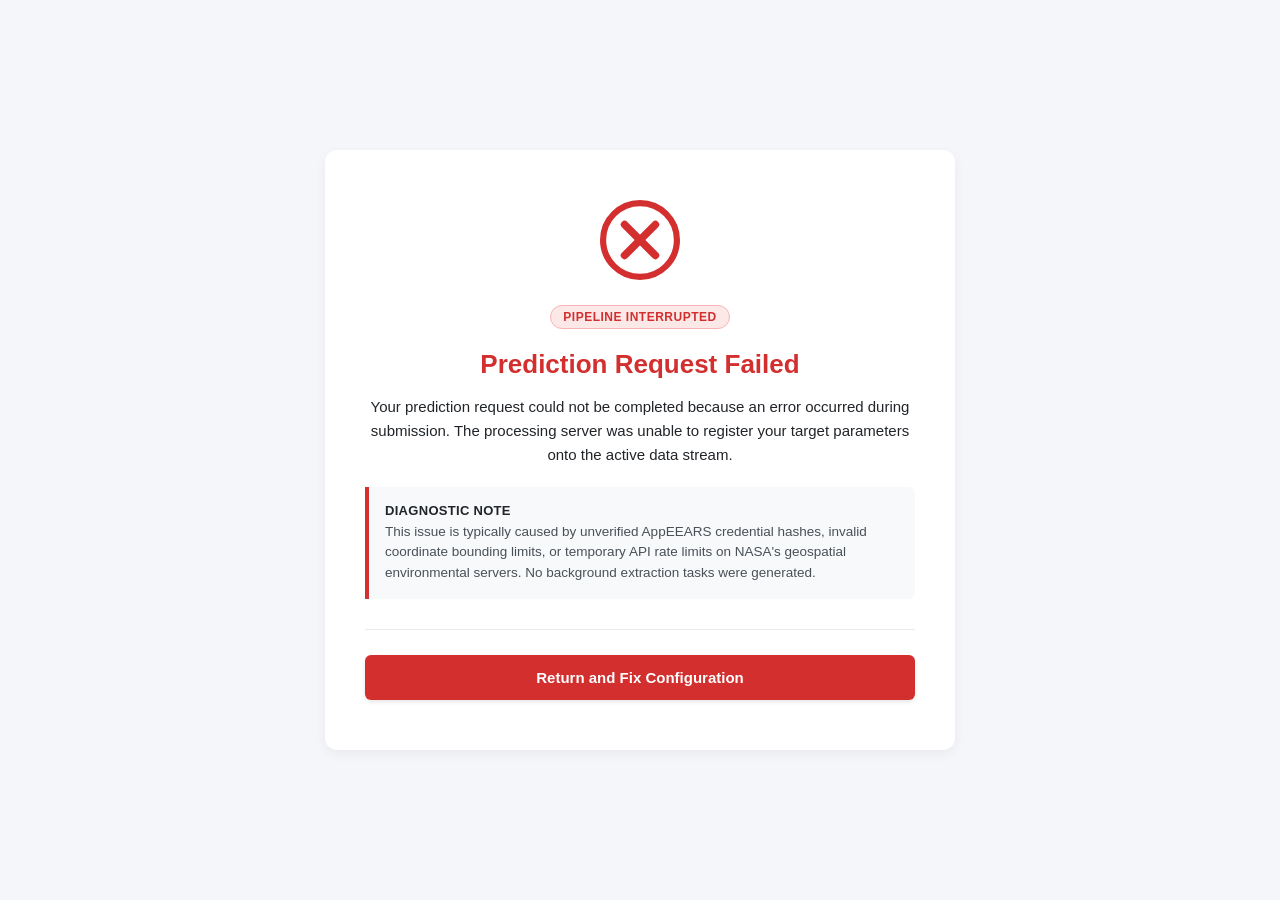
==== src/main/resources/templates/fail.html @ fe694f7b "Functionality to submit a Task using pre-formatted JSON payload Add json-simple dependency and imple" ====
<!DOCTYPE html>
<html lang="en">
<head>
    <meta charset="UTF-8">
    <meta name="viewport" content="width=device-width, initial-scale=1.0">
    <title>Submission Failed - Forest Fire Prediction Tool</title>
    <style>
        :root {
            /* Consistent structural color palette */
            --primary-color: #d32f2f;
            --primary-hover: #b71c1c;
            --bg-color: #f4f6f9;
            --card-bg: #ffffff;
            --text-main: #212529;
            --text-muted: #495057;
            --border-color: #ced4da;

            /* Error/Failure State Theme Variables */
            --error-color: #d32f2f;
            --error-bg: #fde8e8;
            --error-border: #f8b4b4;
        }

        body {
            font-family: -apple-system, BlinkMacSystemFont, "Segoe UI", Roboto, Helvetica, Arial, sans-serif;
            background-color: var(--bg-color);
            color: var(--text-main);
            margin: 0;
            padding: 40px 0;
            display: flex;
            justify-content: center;
            align-items: center;
            min-height: 100vh;
            box-sizing: border-box;
        }

        .container {
            background-color: var(--card-bg);
            padding: 50px 40px;
            border-radius: 12px;
            box-shadow: 0 4px 12px rgba(0, 0, 0, 0.05);
            max-width: 550px;
            width: 90%;
            text-align: center;
        }

        /* SVG Cross Animation Container */
        .cross-wrapper {
            height: 80px;
            margin: 0 auto 25px auto;
            display: block;
        }

        .cross-svg {
            width: 100%;
            height: 100%;
        }

        /* The circle wrapper around the cross */
        .cross-circle {
            stroke: var(--error-color);
            stroke-width: 4;
            stroke-miterlimit: 10;
            fill: none;
            stroke-dasharray: 166;
            stroke-dashoffset: 166;
            animation: draw-circle 0.6s cubic-bezier(0.39, 0.575, 0.565, 1) forwards;
        }

        /* The lines making up the error cross */
        .cross-line {
            transform-origin: 50% 50%;
            stroke: var(--error-color);
            stroke-width: 5;
            stroke-linecap: round;
            fill: none;
            stroke-dasharray: 40;
            stroke-dashoffset: 40;
        }

        .line-1 {
            animation: draw-cross-line 0.25s cubic-bezier(0.65, 0, 0.45, 1) 0.5s forwards,
            scale-bounce 0.4s ease-in-out 0.9s;
        }

        .line-2 {
            animation: draw-cross-line 0.25s cubic-bezier(0.65, 0, 0.45, 1) 0.65s forwards,
            scale-bounce 0.4s ease-in-out 0.9s;
        }

        h1 {
            font-size: 26px;
            color: var(--error-color);
            margin-top: 0;
            margin-bottom: 12px;
            font-weight: 700;
        }

        .status-badge {
            display: inline-block;
            background-color: var(--error-bg);
            color: var(--error-color);
            border: 1px solid var(--error-border);
            padding: 4px 12px;
            border-radius: 20px;
            font-size: 12px;
            font-weight: 600;
            text-transform: uppercase;
            letter-spacing: 0.5px;
            margin-bottom: 20px;
        }

        .description {
            font-size: 15px;
            color: var(--text-main);
            line-height: 1.6;
            margin-bottom: 20px;
        }

        /* Highlight notation display card */
        .notice-box {
            background-color: #f8f9fa;
            border-left: 4px solid var(--primary-color);
            padding: 16px;
            border-radius: 0 6px 6px 0;
            text-align: left;
            margin-bottom: 30px;
        }

        .notice-title {
            font-size: 13px;
            font-weight: 700;
            color: var(--text-main);
            margin-bottom: 4px;
            text-transform: uppercase;
            letter-spacing: 0.3px;
        }

        .notice-text {
            font-size: 13.5px;
            color: var(--text-muted);
            line-height: 1.5;
            margin: 0;
        }

        hr {
            border: 0;
            height: 1px;
            background: #e9ecef;
            margin: 25px 0;
        }

        /* Redirect Control Links */
        .action-btn {
            display: block;
            width: 100%;
            background-color: var(--primary-color);
            color: #ffffff;
            border: none;
            padding: 14px 28px;
            font-size: 15px;
            font-weight: 600;
            border-radius: 6px;
            cursor: pointer;
            box-shadow: 0 2px 4px rgba(0, 0, 0, 0.1);
            transition: all 0.2s ease;
            text-decoration: none;
            box-sizing: border-box;
        }

        .action-btn:hover {
            background-color: var(--primary-hover);
            box-shadow: 0 4px 8px rgba(0, 0, 0, 0.15);
        }

        .action-btn:active {
            transform: scale(0.99);
        }

        /* ========================================================
           PURE CSS SVG ANIMATION KEYFRAMES
           ======================================================== */
        @keyframes draw-circle {
            100% {
                stroke-dashoffset: 0;
            }
        }

        @keyframes draw-cross-line {
            100% {
                stroke-dashoffset: 0;
            }
        }

        @keyframes scale-bounce {
            0%, 100% {
                transform: scale(1);
            }
            50% {
                transform: scale(1.12);
            }
        }
    </style>
</head>
<body>

<div class="container">
    <!-- Animated SVG Cross -->
    <div class="cross-wrapper">
        <svg class="cross-svg" xmlns="http://www.w3.org/2000/svg" viewBox="0 0 52 52">
            <circle class="cross-circle" cx="26" cy="26" r="24" fill="none"/>
            <path class="cross-line line-1" fill="none" d="M16 16l20 20"/>
            <path class="cross-line line-2" fill="none" d="M36 16L16 36"/>
        </svg>
    </div>

    <span class="status-badge">Pipeline Interrupted</span>
    <h1>Prediction Request Failed</h1>

    <p class="description">
        Your prediction request could not be completed because an error occurred during submission. The processing server was unable to register your target parameters onto the active data stream.
    </p>

    <div class="notice-box">
        <div class="notice-title">Diagnostic Note</div>
        <p class="notice-text">
            This issue is typically caused by unverified AppEEARS credential hashes, invalid coordinate bounding limits, or temporary API rate limits on NASA's geospatial environmental servers. No background extraction tasks were generated.
        </p>
    </div>

    <hr>

    <a href="/task_form" class="action-btn">Return and Fix Configuration</a>
</div>

</body>
</html>
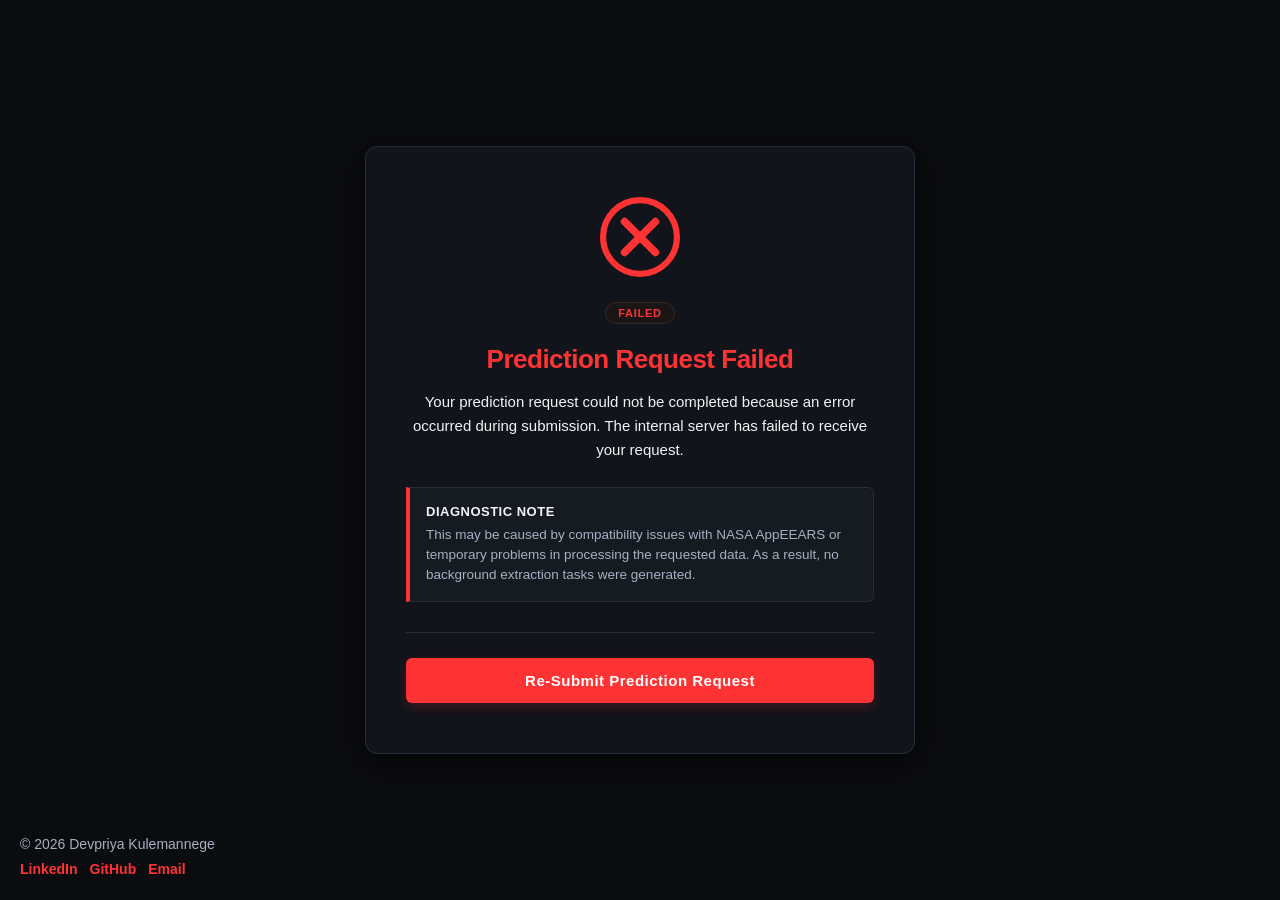
==== commit f800c4b4: "Dark theme UI revamp, minor backend fixes removed debug imports/temporary session stubbing in WebHan" ====
--- a/src/main/resources/templates/fail.html
+++ b/src/main/resources/templates/fail.html
@@ -4,21 +4,20 @@
     <meta charset="UTF-8">
     <meta name="viewport" content="width=device-width, initial-scale=1.0">
     <title>Submission Failed - Forest Fire Prediction Tool</title>
+    <link rel="stylesheet" href="static/global.css">
     <style>
         :root {
-            /* Consistent structural color palette */
-            --primary-color: #d32f2f;
-            --primary-hover: #b71c1c;
-            --bg-color: #f4f6f9;
-            --card-bg: #ffffff;
-            --text-main: #212529;
-            --text-muted: #495057;
-            --border-color: #ced4da;
-
-            /* Error/Failure State Theme Variables */
-            --error-color: #d32f2f;
-            --error-bg: #fde8e8;
-            --error-border: #f8b4b4;
+            --bg-color: #0b0c10;
+            --card-bg: #11141a;
+            --primary-color: #ff3333;
+            --primary-hover: #ff0000;
+            --text-main: #f1f3f5;
+            --text-muted: #a6b0c0;
+            --border-color: #262d38;
+
+            --error-color: #ff3333;
+            --error-bg: #1a1616;
+            --error-border: #382626;
         }
 
         body {
@@ -32,21 +31,25 @@
             align-items: center;
             min-height: 100vh;
             box-sizing: border-box;
+            position: relative;
+            overflow-x: hidden;
         }
 
         .container {
             background-color: var(--card-bg);
             padding: 50px 40px;
             border-radius: 12px;
-            box-shadow: 0 4px 12px rgba(0, 0, 0, 0.05);
+            border: 1px solid var(--border-color);
+            box-shadow: 0 8px 32px rgba(0, 0, 0, 0.6);
             max-width: 550px;
             width: 90%;
             text-align: center;
-        }
-
-        /* SVG Cross Animation Container */
+            box-sizing: border-box;
+        }
+
         .cross-wrapper {
             height: 80px;
+            width: 80px;
             margin: 0 auto 25px auto;
             display: block;
         }
@@ -56,18 +59,16 @@
             height: 100%;
         }
 
-        /* The circle wrapper around the cross */
         .cross-circle {
             stroke: var(--error-color);
             stroke-width: 4;
+            fill: none;
             stroke-miterlimit: 10;
-            fill: none;
             stroke-dasharray: 166;
             stroke-dashoffset: 166;
             animation: draw-circle 0.6s cubic-bezier(0.39, 0.575, 0.565, 1) forwards;
         }
 
-        /* The lines making up the error cross */
         .cross-line {
             transform-origin: 50% 50%;
             stroke: var(--error-color);
@@ -94,6 +95,7 @@
             margin-top: 0;
             margin-bottom: 12px;
             font-weight: 700;
+            letter-spacing: -0.5px;
         }
 
         .status-badge {
@@ -103,10 +105,10 @@
             border: 1px solid var(--error-border);
             padding: 4px 12px;
             border-radius: 20px;
-            font-size: 12px;
-            font-weight: 600;
+            font-size: 11px;
+            font-weight: 700;
             text-transform: uppercase;
-            letter-spacing: 0.5px;
+            letter-spacing: 0.75px;
             margin-bottom: 20px;
         }
 
@@ -114,13 +116,15 @@
             font-size: 15px;
             color: var(--text-main);
             line-height: 1.6;
-            margin-bottom: 20px;
-        }
-
-        /* Highlight notation display card */
+            margin-bottom: 25px;
+        }
+
         .notice-box {
-            background-color: #f8f9fa;
+            background-color: #161b22;
             border-left: 4px solid var(--primary-color);
+            border-top: 1px solid var(--border-color);
+            border-right: 1px solid var(--border-color);
+            border-bottom: 1px solid var(--border-color);
             padding: 16px;
             border-radius: 0 6px 6px 0;
             text-align: left;
@@ -131,9 +135,9 @@
             font-size: 13px;
             font-weight: 700;
             color: var(--text-main);
-            margin-bottom: 4px;
+            margin-bottom: 6px;
             text-transform: uppercase;
-            letter-spacing: 0.3px;
+            letter-spacing: 0.5px;
         }
 
         .notice-text {
@@ -146,11 +150,10 @@
         hr {
             border: 0;
             height: 1px;
-            background: #e9ecef;
+            background: var(--border-color);
             margin: 25px 0;
         }
 
-        /* Redirect Control Links */
         .action-btn {
             display: block;
             width: 100%;
@@ -162,24 +165,70 @@
             font-weight: 600;
             border-radius: 6px;
             cursor: pointer;
-            box-shadow: 0 2px 4px rgba(0, 0, 0, 0.1);
+            box-shadow: 0 4px 12px rgba(255, 51, 51, 0.2);
             transition: all 0.2s ease;
             text-decoration: none;
             box-sizing: border-box;
+            letter-spacing: 0.5px;
         }
 
         .action-btn:hover {
             background-color: var(--primary-hover);
-            box-shadow: 0 4px 8px rgba(0, 0, 0, 0.15);
+            box-shadow: 0 6px 16px rgba(255, 51, 51, 0.35);
         }
 
         .action-btn:active {
             transform: scale(0.99);
         }
 
-        /* ========================================================
-           PURE CSS SVG ANIMATION KEYFRAMES
-           ======================================================== */
+        .attribution-footer {
+            position: fixed;
+            bottom: 20px;
+            left: 20px;
+            font-size: 14px;
+            color: var(--text-muted);
+            font-family: -apple-system, BlinkMacSystemFont, "Segoe UI", Roboto, Arial, sans-serif;
+            z-index: 100;
+            line-height: 1.5;
+        }
+
+        .attribution-copyright {
+            margin-bottom: 4px;
+            font-weight: 500;
+        }
+
+        .attribution-links {
+            display: flex;
+            gap: 12px;
+        }
+
+        .attribution-links a {
+            color: var(--primary-color);
+            text-decoration: none;
+            font-weight: 600;
+            transition: color 0.15s ease;
+        }
+
+        .attribution-links a:hover {
+            color: var(--primary-hover);
+            text-decoration: underline;
+        }
+
+        @media (max-width: 650px) {
+            .attribution-footer {
+                position: static;
+                margin-top: 40px;
+                text-align: center;
+                display: flex;
+                flex-direction: column;
+                align-items: center;
+                width: 100%;
+            }
+            .attribution-links {
+                justify-content: center;
+            }
+        }
+
         @keyframes draw-circle {
             100% {
                 stroke-dashoffset: 0;
@@ -205,32 +254,40 @@
 <body>
 
 <div class="container">
-    <!-- Animated SVG Cross -->
     <div class="cross-wrapper">
         <svg class="cross-svg" xmlns="http://www.w3.org/2000/svg" viewBox="0 0 52 52">
-            <circle class="cross-circle" cx="26" cy="26" r="24" fill="none"/>
-            <path class="cross-line line-1" fill="none" d="M16 16l20 20"/>
-            <path class="cross-line line-2" fill="none" d="M36 16L16 36"/>
+            <circle class="cross-circle" cx="26" cy="26" r="24"/>
+            <path class="cross-line line-1" d="M16 16l20 20"/>
+            <path class="cross-line line-2" d="M36 16L16 36"/>
         </svg>
     </div>
 
-    <span class="status-badge">Pipeline Interrupted</span>
+    <span class="status-badge">Failed</span>
     <h1>Prediction Request Failed</h1>
 
     <p class="description">
-        Your prediction request could not be completed because an error occurred during submission. The processing server was unable to register your target parameters onto the active data stream.
+        Your prediction request could not be completed because an error occurred during submission. The internal server has failed to receive your request.
     </p>
 
     <div class="notice-box">
         <div class="notice-title">Diagnostic Note</div>
         <p class="notice-text">
-            This issue is typically caused by unverified AppEEARS credential hashes, invalid coordinate bounding limits, or temporary API rate limits on NASA's geospatial environmental servers. No background extraction tasks were generated.
+            This may be caused by compatibility issues with NASA AppEEARS or temporary problems in processing the requested data. As a result, no background extraction tasks were generated.
         </p>
     </div>
 
     <hr>
 
-    <a href="/task_form" class="action-btn">Return and Fix Configuration</a>
+    <a href="/task_form" class="action-btn">Re-Submit Prediction Request</a>
+</div>
+
+<div class="attribution-footer">
+    <div class="attribution-copyright">&copy; 2026 Devpriya Kulemannege</div>
+    <div class="attribution-links">
+        <a href="https://www.linkedin.com/in/devkulemannege/" target="_blank" rel="noopener noreferrer">LinkedIn</a>
+        <a href="https://github.com/devkulemannege" target="_blank" rel="noopener noreferrer">GitHub</a>
+        <a href="mailto:devkulamannage@gmail.com">Email</a>
+    </div>
 </div>
 
 </body>
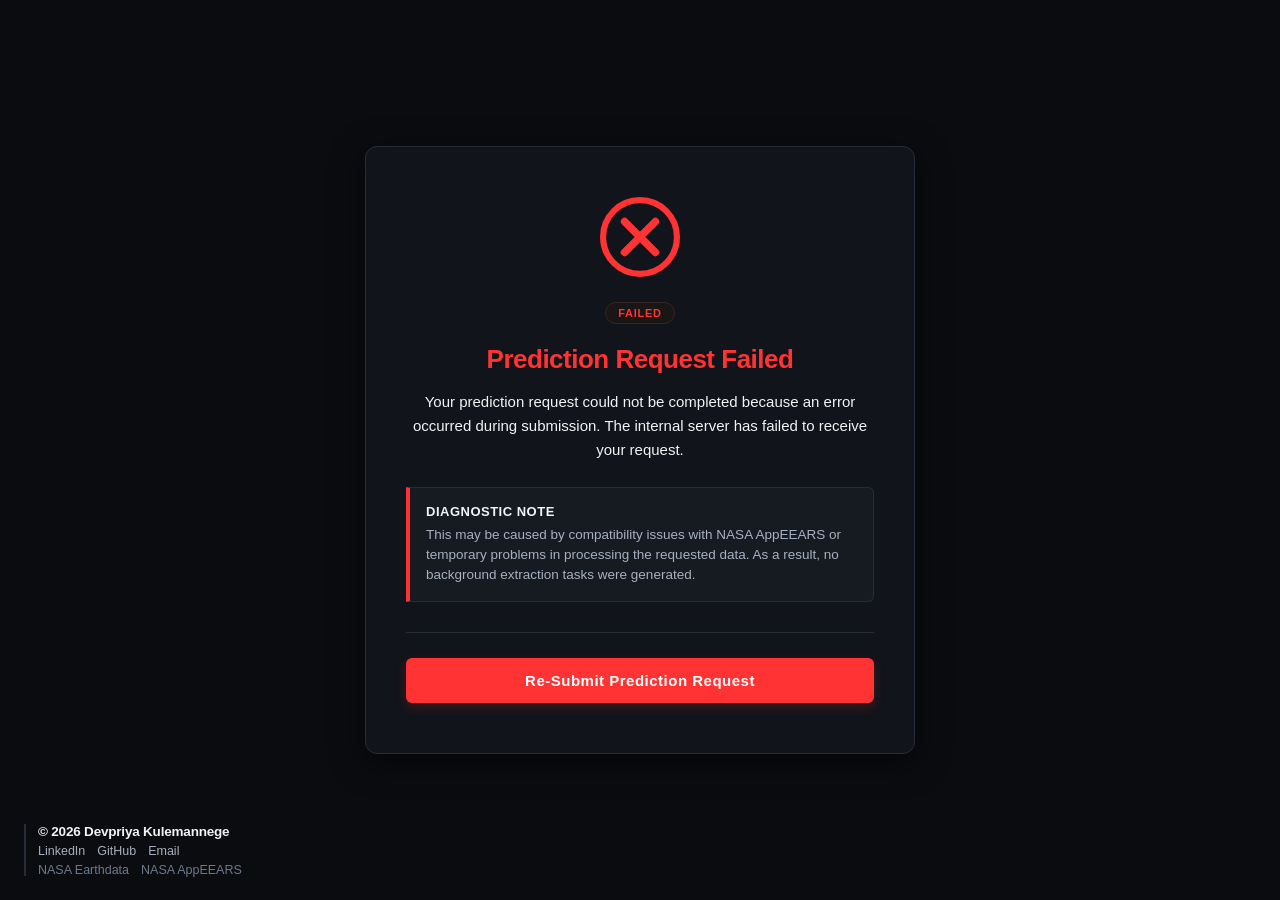
==== commit 8b764c87: "Add Earthdata account instructions and favicon" ====
--- a/src/main/resources/templates/fail.html
+++ b/src/main/resources/templates/fail.html
@@ -3,8 +3,8 @@
 <head>
     <meta charset="UTF-8">
     <meta name="viewport" content="width=device-width, initial-scale=1.0">
-    <title>Submission Failed - Forest Fire Prediction Tool</title>
-    <link rel="stylesheet" href="static/global.css">
+    <title>Submission Failed - Forest Fire Prediction System</title>
+    <link rel="icon" type="image/svg+xml" href="data:image/svg+xml,<svg xmlns='http://www.w3.org/2000/svg' viewBox='0 0 32 32'><rect width='32' height='32' rx='6' fill='%2311141a' stroke='%23262d38'/><polygon points='16,6 8,24 24,24' fill='%23ff3333' opacity='0.3'/><polygon points='16,11 11,24 21,24' fill='%23ff3333'/><polygon points='16,17 13,24 19,24' fill='%23ffcc00'/></svg>">
     <style>
         :root {
             --bg-color: #0b0c10;
@@ -183,49 +183,61 @@
 
         .attribution-footer {
             position: fixed;
-            bottom: 20px;
-            left: 20px;
-            font-size: 14px;
-            color: var(--text-muted);
+            bottom: 24px;
+            left: 24px;
+            display: flex;
+            flex-direction: column;
+            gap: 6px;
+            padding-left: 12px;
+            border-left: 2px solid var(--border-color);
+            z-index: 100;
             font-family: -apple-system, BlinkMacSystemFont, "Segoe UI", Roboto, Arial, sans-serif;
-            z-index: 100;
-            line-height: 1.5;
         }
 
         .attribution-copyright {
-            margin-bottom: 4px;
-            font-weight: 500;
+            font-size: 13.5px;
+            color: var(--text-main);
+            font-weight: 600;
+            letter-spacing: -0.2px;
         }
 
         .attribution-links {
             display: flex;
             gap: 12px;
+            line-height: 1;
         }
 
         .attribution-links a {
+            color: var(--text-muted);
+            font-size: 12.5px;
+            text-decoration: none;
+            font-weight: 500;
+            transition: color 0.15s ease;
+        }
+
+        .attribution-links a:hover {
             color: var(--primary-color);
-            text-decoration: none;
-            font-weight: 600;
-            transition: color 0.15s ease;
-        }
-
-        .attribution-links a:hover {
-            color: var(--primary-hover);
-            text-decoration: underline;
+        }
+
+        .platform-links a {
+            color: #6c7a8e;
         }
 
         @media (max-width: 650px) {
             .attribution-footer {
                 position: static;
-                margin-top: 40px;
-                text-align: center;
-                display: flex;
-                flex-direction: column;
+                margin-top: 60px;
+                padding-left: 0;
+                border-left: none;
                 align-items: center;
                 width: 100%;
+                text-align: center;
+                gap: 10px;
             }
             .attribution-links {
                 justify-content: center;
+                flex-wrap: wrap;
+                gap: 14px;
             }
         }
 
@@ -283,11 +295,15 @@
 
 <div class="attribution-footer">
     <div class="attribution-copyright">&copy; 2026 Devpriya Kulemannege</div>
-    <div class="attribution-links">
+    <div class="attribution-links personal-links">
         <a href="https://www.linkedin.com/in/devkulemannege/" target="_blank" rel="noopener noreferrer">LinkedIn</a>
         <a href="https://github.com/devkulemannege" target="_blank" rel="noopener noreferrer">GitHub</a>
         <a href="mailto:devkulamannage@gmail.com">Email</a>
     </div>
+    <div class="attribution-links platform-links">
+        <a href="https://www.earthdata.nasa.gov/" target="_blank" rel="noopener noreferrer">NASA Earthdata</a>
+        <a href="https://appeears.earthdatacloud.nasa.gov/" target="_blank" rel="noopener noreferrer">NASA AppEEARS</a>
+    </div>
 </div>
 
 </body>
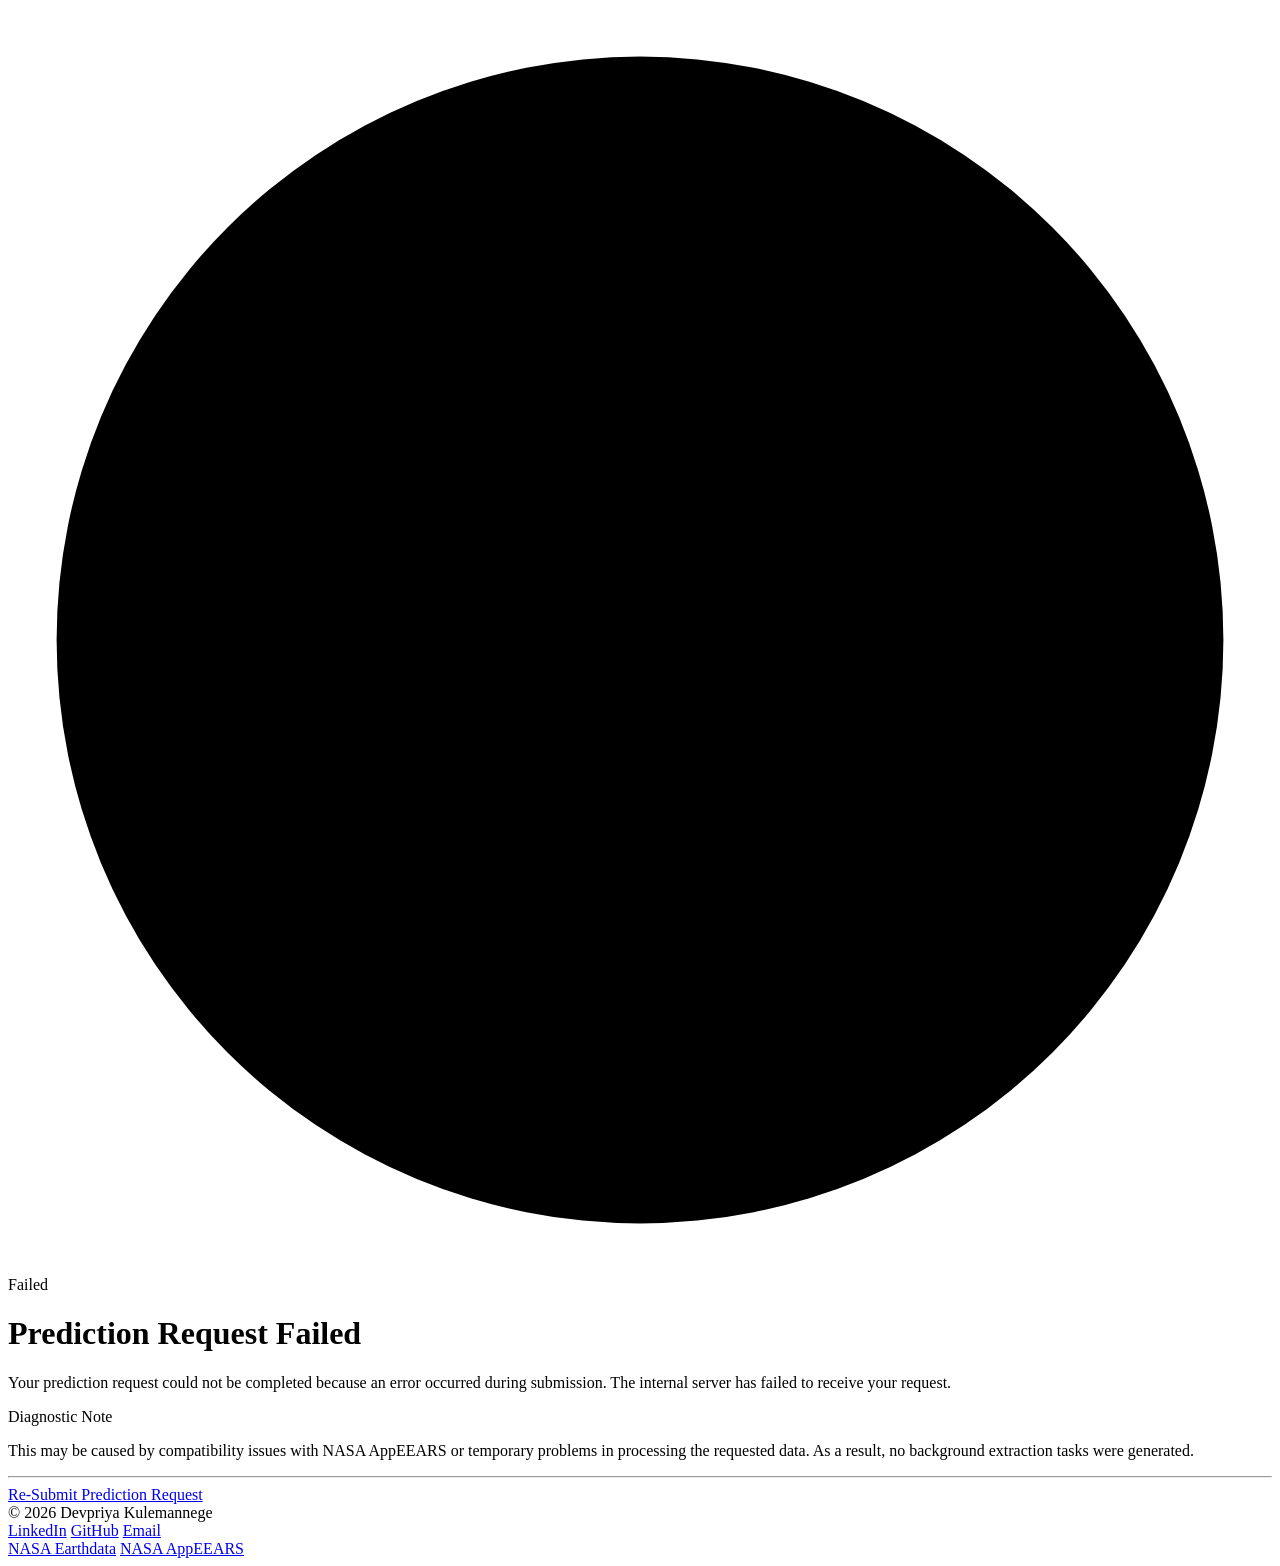
==== commit 7c47954a: "seperate css to external .css files and replace alerts with modals in index.html" ====
--- a/src/main/resources/templates/fail.html
+++ b/src/main/resources/templates/fail.html
@@ -5,263 +5,7 @@
     <meta name="viewport" content="width=device-width, initial-scale=1.0">
     <title>Submission Failed - Forest Fire Prediction System</title>
     <link rel="icon" type="image/svg+xml" href="data:image/svg+xml,<svg xmlns='http://www.w3.org/2000/svg' viewBox='0 0 32 32'><rect width='32' height='32' rx='6' fill='%2311141a' stroke='%23262d38'/><polygon points='16,6 8,24 24,24' fill='%23ff3333' opacity='0.3'/><polygon points='16,11 11,24 21,24' fill='%23ff3333'/><polygon points='16,17 13,24 19,24' fill='%23ffcc00'/></svg>">
-    <style>
-        :root {
-            --bg-color: #0b0c10;
-            --card-bg: #11141a;
-            --primary-color: #ff3333;
-            --primary-hover: #ff0000;
-            --text-main: #f1f3f5;
-            --text-muted: #a6b0c0;
-            --border-color: #262d38;
-
-            --error-color: #ff3333;
-            --error-bg: #1a1616;
-            --error-border: #382626;
-        }
-
-        body {
-            font-family: -apple-system, BlinkMacSystemFont, "Segoe UI", Roboto, Helvetica, Arial, sans-serif;
-            background-color: var(--bg-color);
-            color: var(--text-main);
-            margin: 0;
-            padding: 40px 0;
-            display: flex;
-            justify-content: center;
-            align-items: center;
-            min-height: 100vh;
-            box-sizing: border-box;
-            position: relative;
-            overflow-x: hidden;
-        }
-
-        .container {
-            background-color: var(--card-bg);
-            padding: 50px 40px;
-            border-radius: 12px;
-            border: 1px solid var(--border-color);
-            box-shadow: 0 8px 32px rgba(0, 0, 0, 0.6);
-            max-width: 550px;
-            width: 90%;
-            text-align: center;
-            box-sizing: border-box;
-        }
-
-        .cross-wrapper {
-            height: 80px;
-            width: 80px;
-            margin: 0 auto 25px auto;
-            display: block;
-        }
-
-        .cross-svg {
-            width: 100%;
-            height: 100%;
-        }
-
-        .cross-circle {
-            stroke: var(--error-color);
-            stroke-width: 4;
-            fill: none;
-            stroke-miterlimit: 10;
-            stroke-dasharray: 166;
-            stroke-dashoffset: 166;
-            animation: draw-circle 0.6s cubic-bezier(0.39, 0.575, 0.565, 1) forwards;
-        }
-
-        .cross-line {
-            transform-origin: 50% 50%;
-            stroke: var(--error-color);
-            stroke-width: 5;
-            stroke-linecap: round;
-            fill: none;
-            stroke-dasharray: 40;
-            stroke-dashoffset: 40;
-        }
-
-        .line-1 {
-            animation: draw-cross-line 0.25s cubic-bezier(0.65, 0, 0.45, 1) 0.5s forwards,
-            scale-bounce 0.4s ease-in-out 0.9s;
-        }
-
-        .line-2 {
-            animation: draw-cross-line 0.25s cubic-bezier(0.65, 0, 0.45, 1) 0.65s forwards,
-            scale-bounce 0.4s ease-in-out 0.9s;
-        }
-
-        h1 {
-            font-size: 26px;
-            color: var(--error-color);
-            margin-top: 0;
-            margin-bottom: 12px;
-            font-weight: 700;
-            letter-spacing: -0.5px;
-        }
-
-        .status-badge {
-            display: inline-block;
-            background-color: var(--error-bg);
-            color: var(--error-color);
-            border: 1px solid var(--error-border);
-            padding: 4px 12px;
-            border-radius: 20px;
-            font-size: 11px;
-            font-weight: 700;
-            text-transform: uppercase;
-            letter-spacing: 0.75px;
-            margin-bottom: 20px;
-        }
-
-        .description {
-            font-size: 15px;
-            color: var(--text-main);
-            line-height: 1.6;
-            margin-bottom: 25px;
-        }
-
-        .notice-box {
-            background-color: #161b22;
-            border-left: 4px solid var(--primary-color);
-            border-top: 1px solid var(--border-color);
-            border-right: 1px solid var(--border-color);
-            border-bottom: 1px solid var(--border-color);
-            padding: 16px;
-            border-radius: 0 6px 6px 0;
-            text-align: left;
-            margin-bottom: 30px;
-        }
-
-        .notice-title {
-            font-size: 13px;
-            font-weight: 700;
-            color: var(--text-main);
-            margin-bottom: 6px;
-            text-transform: uppercase;
-            letter-spacing: 0.5px;
-        }
-
-        .notice-text {
-            font-size: 13.5px;
-            color: var(--text-muted);
-            line-height: 1.5;
-            margin: 0;
-        }
-
-        hr {
-            border: 0;
-            height: 1px;
-            background: var(--border-color);
-            margin: 25px 0;
-        }
-
-        .action-btn {
-            display: block;
-            width: 100%;
-            background-color: var(--primary-color);
-            color: #ffffff;
-            border: none;
-            padding: 14px 28px;
-            font-size: 15px;
-            font-weight: 600;
-            border-radius: 6px;
-            cursor: pointer;
-            box-shadow: 0 4px 12px rgba(255, 51, 51, 0.2);
-            transition: all 0.2s ease;
-            text-decoration: none;
-            box-sizing: border-box;
-            letter-spacing: 0.5px;
-        }
-
-        .action-btn:hover {
-            background-color: var(--primary-hover);
-            box-shadow: 0 6px 16px rgba(255, 51, 51, 0.35);
-        }
-
-        .action-btn:active {
-            transform: scale(0.99);
-        }
-
-        .attribution-footer {
-            position: fixed;
-            bottom: 24px;
-            left: 24px;
-            display: flex;
-            flex-direction: column;
-            gap: 6px;
-            padding-left: 12px;
-            border-left: 2px solid var(--border-color);
-            z-index: 100;
-            font-family: -apple-system, BlinkMacSystemFont, "Segoe UI", Roboto, Arial, sans-serif;
-        }
-
-        .attribution-copyright {
-            font-size: 13.5px;
-            color: var(--text-main);
-            font-weight: 600;
-            letter-spacing: -0.2px;
-        }
-
-        .attribution-links {
-            display: flex;
-            gap: 12px;
-            line-height: 1;
-        }
-
-        .attribution-links a {
-            color: var(--text-muted);
-            font-size: 12.5px;
-            text-decoration: none;
-            font-weight: 500;
-            transition: color 0.15s ease;
-        }
-
-        .attribution-links a:hover {
-            color: var(--primary-color);
-        }
-
-        .platform-links a {
-            color: #6c7a8e;
-        }
-
-        @media (max-width: 650px) {
-            .attribution-footer {
-                position: static;
-                margin-top: 60px;
-                padding-left: 0;
-                border-left: none;
-                align-items: center;
-                width: 100%;
-                text-align: center;
-                gap: 10px;
-            }
-            .attribution-links {
-                justify-content: center;
-                flex-wrap: wrap;
-                gap: 14px;
-            }
-        }
-
-        @keyframes draw-circle {
-            100% {
-                stroke-dashoffset: 0;
-            }
-        }
-
-        @keyframes draw-cross-line {
-            100% {
-                stroke-dashoffset: 0;
-            }
-        }
-
-        @keyframes scale-bounce {
-            0%, 100% {
-                transform: scale(1);
-            }
-            50% {
-                transform: scale(1.12);
-            }
-        }
-    </style>
+    <link rel="stylesheet" href="/css/fail.css">
 </head>
 <body>
 
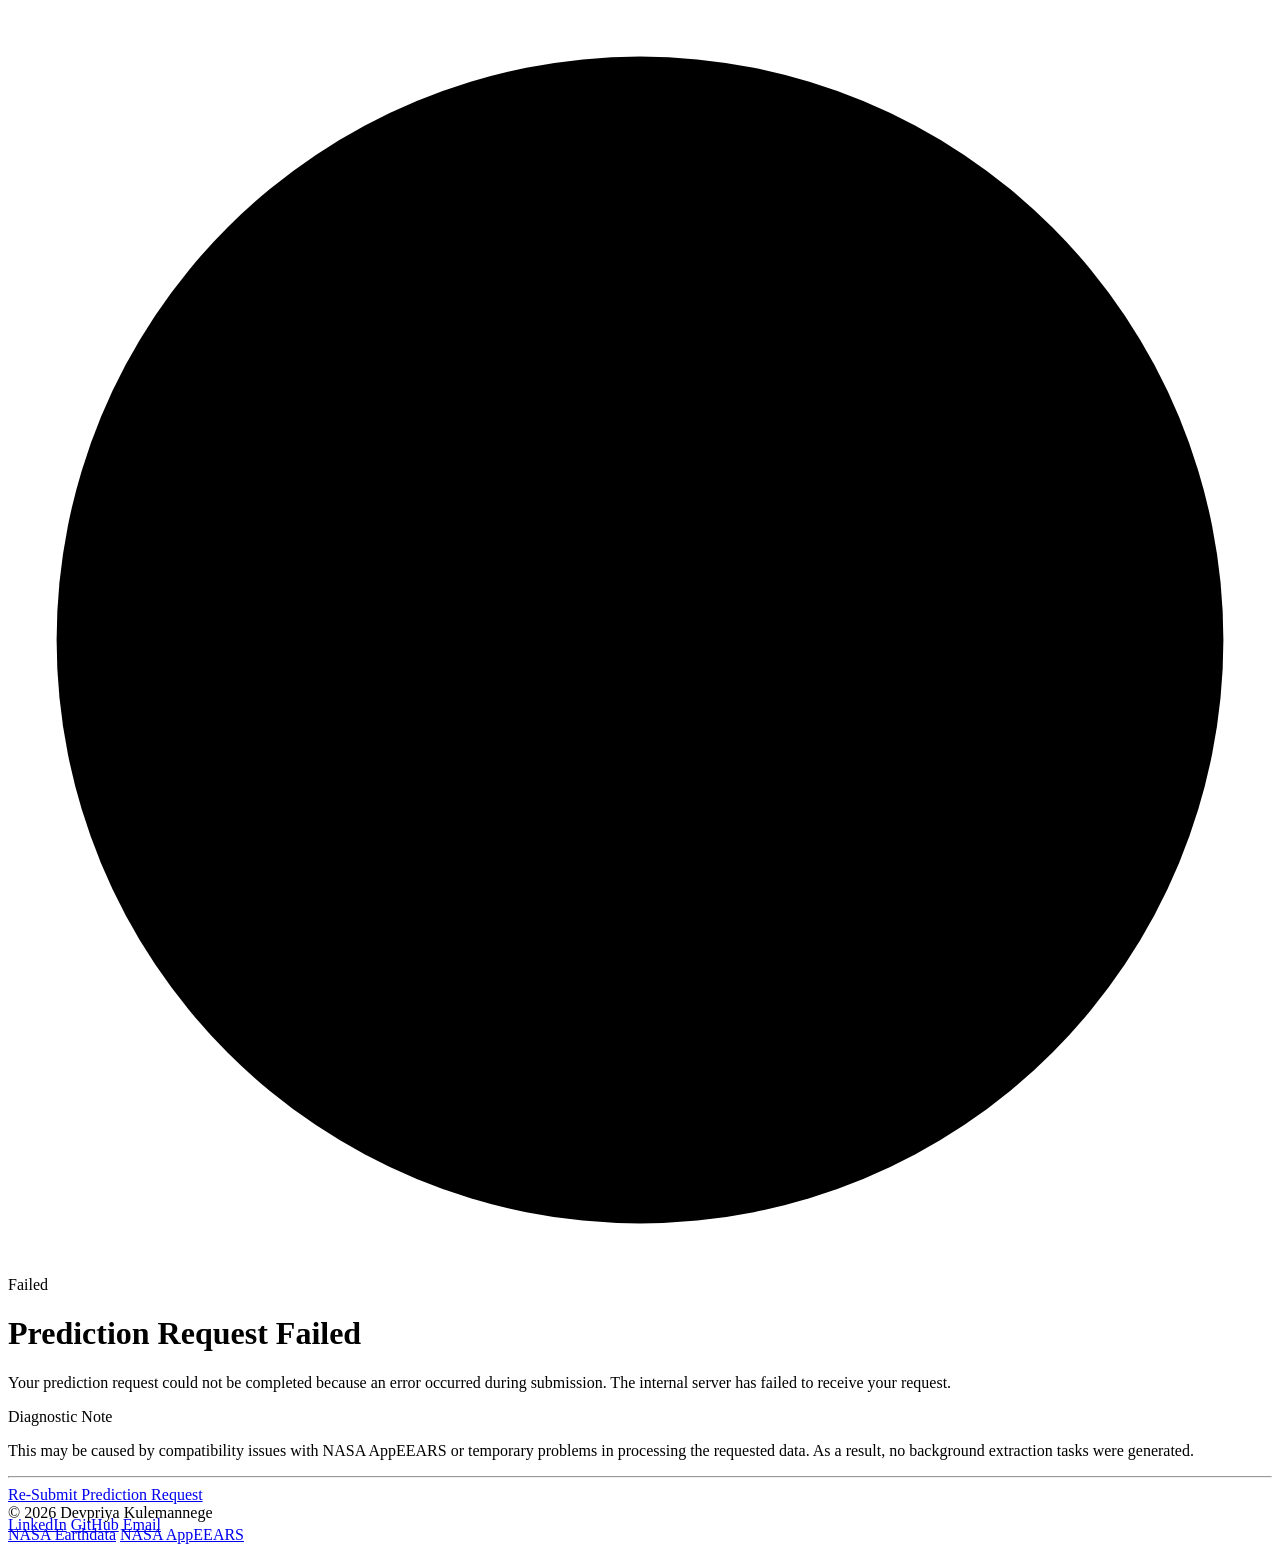
==== commit db1c080f: "optimize UI for mobile layout" ====
--- a/src/main/resources/templates/fail.html
+++ b/src/main/resources/templates/fail.html
@@ -38,13 +38,13 @@
 </div>
 
 <div class="attribution-footer">
-    <div class="attribution-copyright">&copy; 2026 Devpriya Kulemannege</div>
+    <div class="attribution-copyright" style="margin-bottom: -6px">&copy; 2026 Devpriya Kulemannege</div>
     <div class="attribution-links personal-links">
         <a href="https://www.linkedin.com/in/devkulemannege/" target="_blank" rel="noopener noreferrer">LinkedIn</a>
         <a href="https://github.com/devkulemannege" target="_blank" rel="noopener noreferrer">GitHub</a>
         <a href="mailto:devkulamannage@gmail.com">Email</a>
     </div>
-    <div class="attribution-links platform-links">
+    <div class="attribution-links platform-links" style="margin-top: -8px">
         <a href="https://www.earthdata.nasa.gov/" target="_blank" rel="noopener noreferrer">NASA Earthdata</a>
         <a href="https://appeears.earthdatacloud.nasa.gov/" target="_blank" rel="noopener noreferrer">NASA AppEEARS</a>
     </div>
